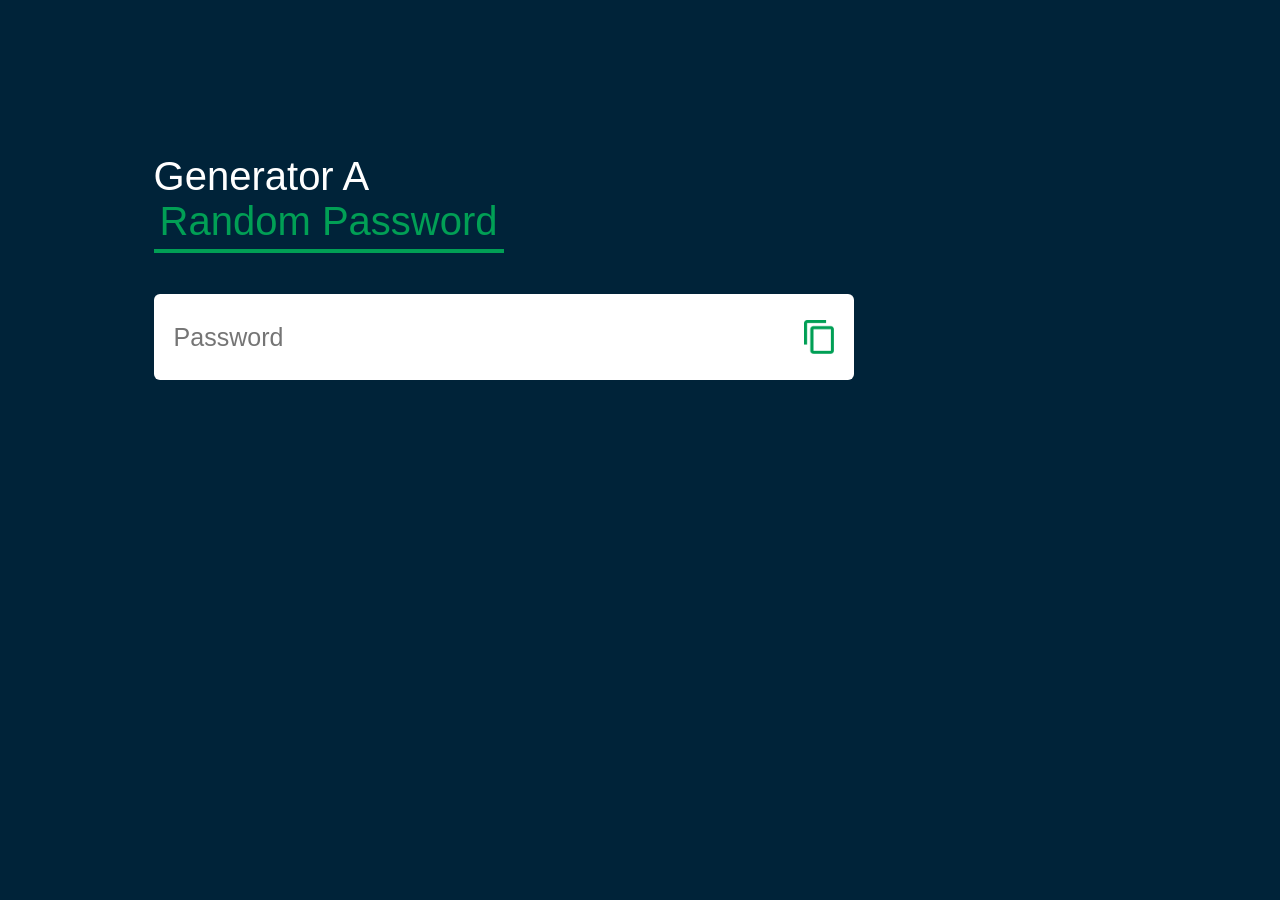
==== Password-Generator/index.html @ b346da28 "added images" ====
<!DOCTYPE html>
<html lang="en">
<head>
    <meta charset="UTF-8">
    <meta name="viewport" content="width=device-width, initial-scale=1.0">
    <title>Random Password Generator</title>
    <link rel="stylesheet" href="style.css">
</head>
<body>
    <div class="container">
        <h1>Generator A <br> <span> Random Password</span></h1>
        <div class="display">
            <input type="text" placeholder="Password">
            <img src="images/copy.png" alt="copy btn">
        </div>
    </div>
</body>
</html>
---- Password-Generator/style.css ----
* {
    margin: 0;
    padding: 0;
    box-sizing: border-box;
    font-family: sans-serif;
}

body {
    background-color: #002339;
    color: #ffff;
}
/* Main container */
.container {
    margin: 12%;
    width: 90%;
    max-width: 700px;
}
/* input Box section */
.display{
    width: 100%;
    display: flex;
    justify-content: space-between;
    align-items: center;

    margin-top: 50px;
    margin-bottom: 30px;
    padding: 26px 20px;

    color: #333;
    background: #ffff;
    border-radius: 6px;
}

/* Heading text */
.container h1{
    font-weight: 500;
    font-size: 40px;
}

.container h1 span{
    color: #019f55;
    border-bottom: 4px solid #019f55;
    padding: 6px;
}

/* Icons Section */
.display img{
    width: 30px;
    cursor: pointer;
}

/* Input filed section */
.display input{
    border: 0;
    outline: 0;
    font-size: 25px;
}
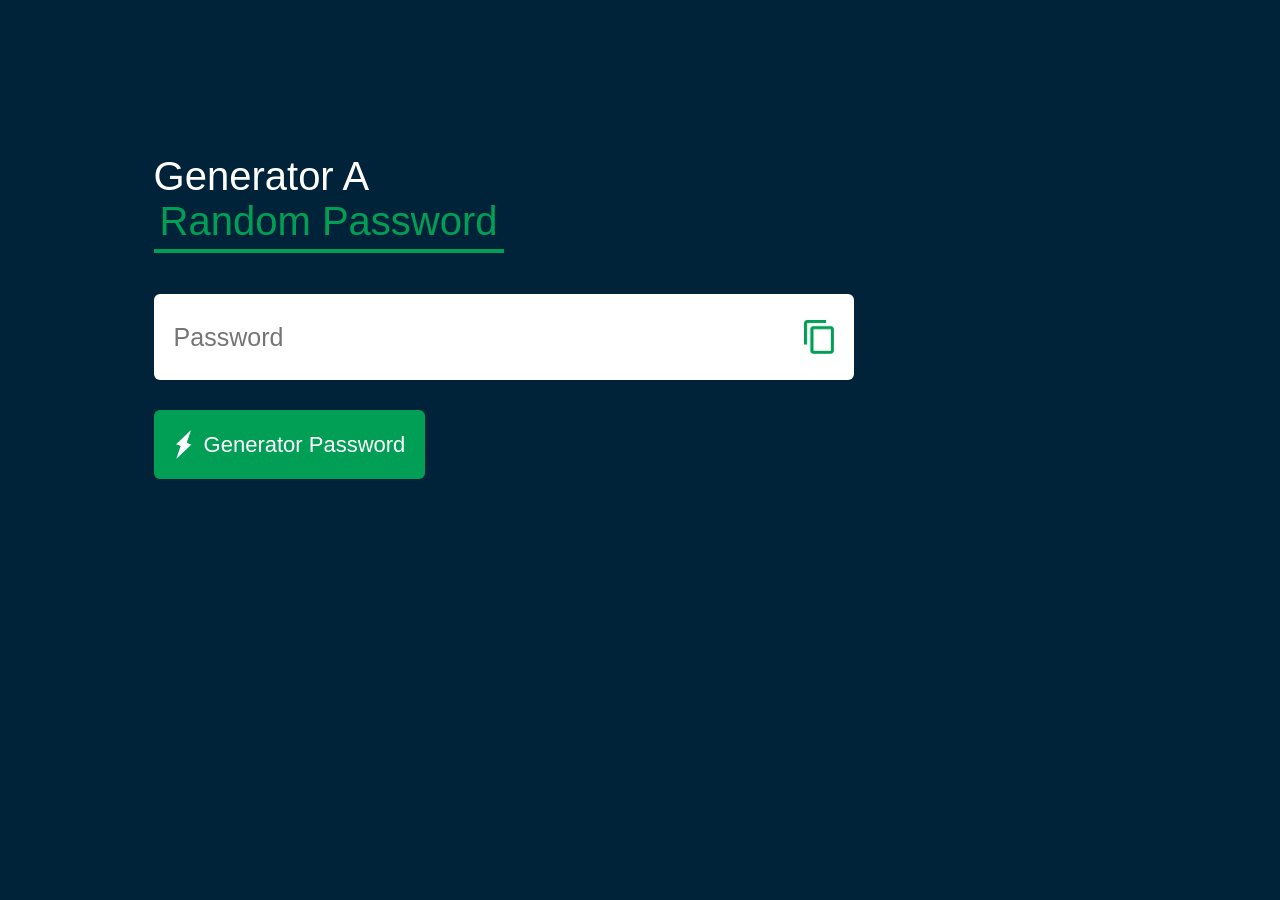
==== commit f1e3767b: "Design layout is done" ====
--- a/Password-Generator/index.html
+++ b/Password-Generator/index.html
@@ -1,18 +1,20 @@
 <!DOCTYPE html>
 <html lang="en">
-<head>
-    <meta charset="UTF-8">
-    <meta name="viewport" content="width=device-width, initial-scale=1.0">
-    <title>Random Password Generator</title>
-    <link rel="stylesheet" href="style.css">
-</head>
-<body>
-    <div class="container">
-        <h1>Generator A <br> <span> Random Password</span></h1>
-        <div class="display">
-            <input type="text" placeholder="Password">
-            <img src="images/copy.png" alt="copy btn">
+    <head>
+        <meta charset="UTF-8">
+        <meta name="viewport" content="width=device-width, initial-scale=1.0">
+        <title>Random Password Generator</title>
+        <link rel="stylesheet" href="style.css">
+    </head>
+    <body>
+        <div class="container">
+            <h1>Generator A <br> <span> Random Password</span></h1>
+            <div class="display">
+                <input type="text" placeholder="Password">
+                <img src="images/copy.png" alt="copy btn">
+            </div>
+            <button><img src="images/generate.png" alt="Generate btn"> Generator
+                Password</button>
         </div>
-    </div>
-</body>
+    </body>
 </html>
--- a/Password-Generator/style.css
+++ b/Password-Generator/style.css
@@ -9,14 +9,16 @@
     background-color: #002339;
     color: #ffff;
 }
+
 /* Main container */
 .container {
     margin: 12%;
     width: 90%;
     max-width: 700px;
 }
+
 /* input Box section */
-.display{
+.display {
     width: 100%;
     display: flex;
     justify-content: space-between;
@@ -32,26 +34,48 @@
 }
 
 /* Heading text */
-.container h1{
+.container h1 {
     font-weight: 500;
     font-size: 40px;
 }
 
-.container h1 span{
+.container h1 span {
     color: #019f55;
     border-bottom: 4px solid #019f55;
     padding: 6px;
 }
 
 /* Icons Section */
-.display img{
+.display img {
     width: 30px;
     cursor: pointer;
 }
 
 /* Input filed section */
-.display input{
+.display input {
     border: 0;
     outline: 0;
     font-size: 25px;
 }
+
+/* Generate Button */
+.container button img {
+    width: 20px;
+    margin-right: 10px;
+}
+
+.container button {
+    border: 0;
+    outline: 0;
+    font-size: 22px;
+    font-weight: 300;
+    background: #019f55;
+    color: #ffff;
+    padding: 20px;
+
+    display: flex;
+    justify-content: space-between;
+    align-items: center;
+    border-radius: 6px;
+    cursor: pointer;
+}
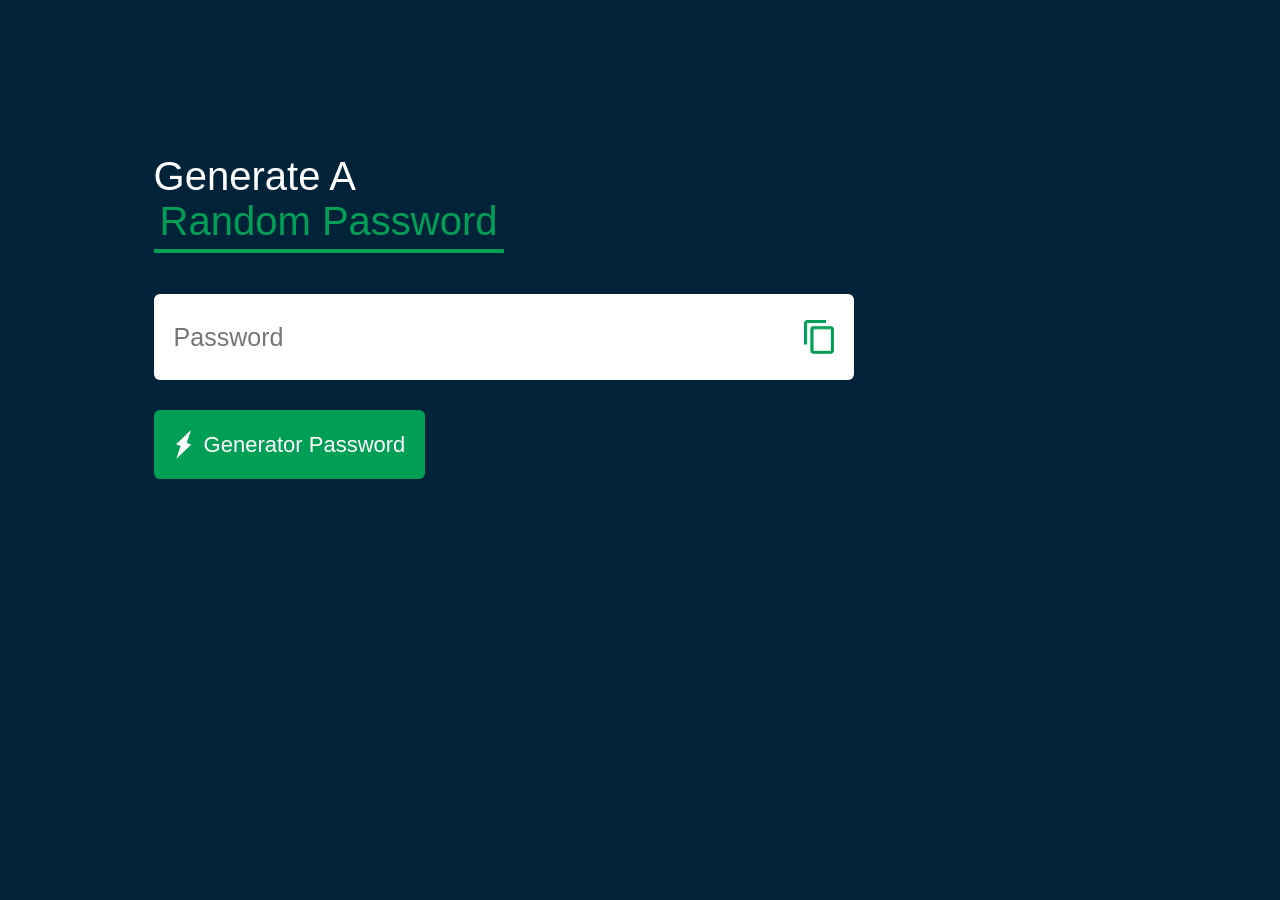
==== commit 854f7e78: "Project completed" ====
--- a/Password-Generator/index.html
+++ b/Password-Generator/index.html
@@ -8,13 +8,16 @@
     </head>
     <body>
         <div class="container">
-            <h1>Generator A <br> <span> Random Password</span></h1>
+            <h1>Generate A <br> <span> Random Password</span></h1>
             <div class="display">
-                <input type="text" placeholder="Password">
-                <img src="images/copy.png" alt="copy btn">
-            </div>
-            <button><img src="images/generate.png" alt="Generate btn"> Generator
+                <input type="text" id="password" placeholder="Password"
+                    readonly>
+                <img src="images/copy.png" alt="copy btn"
+                    onclick="copyPassword()"> </div>
+            <button onclick="createPassword()"><img src="images/generate.png"
+                    alt="Generate btn"> Generator
                 Password</button>
         </div>
+        <script src="script.js"></script>
     </body>
 </html>
--- a/Password-Generator/style.css
+++ b/Password-Generator/style.css
@@ -64,6 +64,11 @@
     margin-right: 10px;
 }
 
+/* Copy icon hover */
+.display img:hover {
+    transform: scale(1.2);
+}
+
 .container button {
     border: 0;
     outline: 0;
@@ -78,4 +83,10 @@
     align-items: center;
     border-radius: 6px;
     cursor: pointer;
+}
+
+/* Hover effect */
+.container button:hover {
+    transform: scale(1.05);
+    background: #00c46a;
 }
